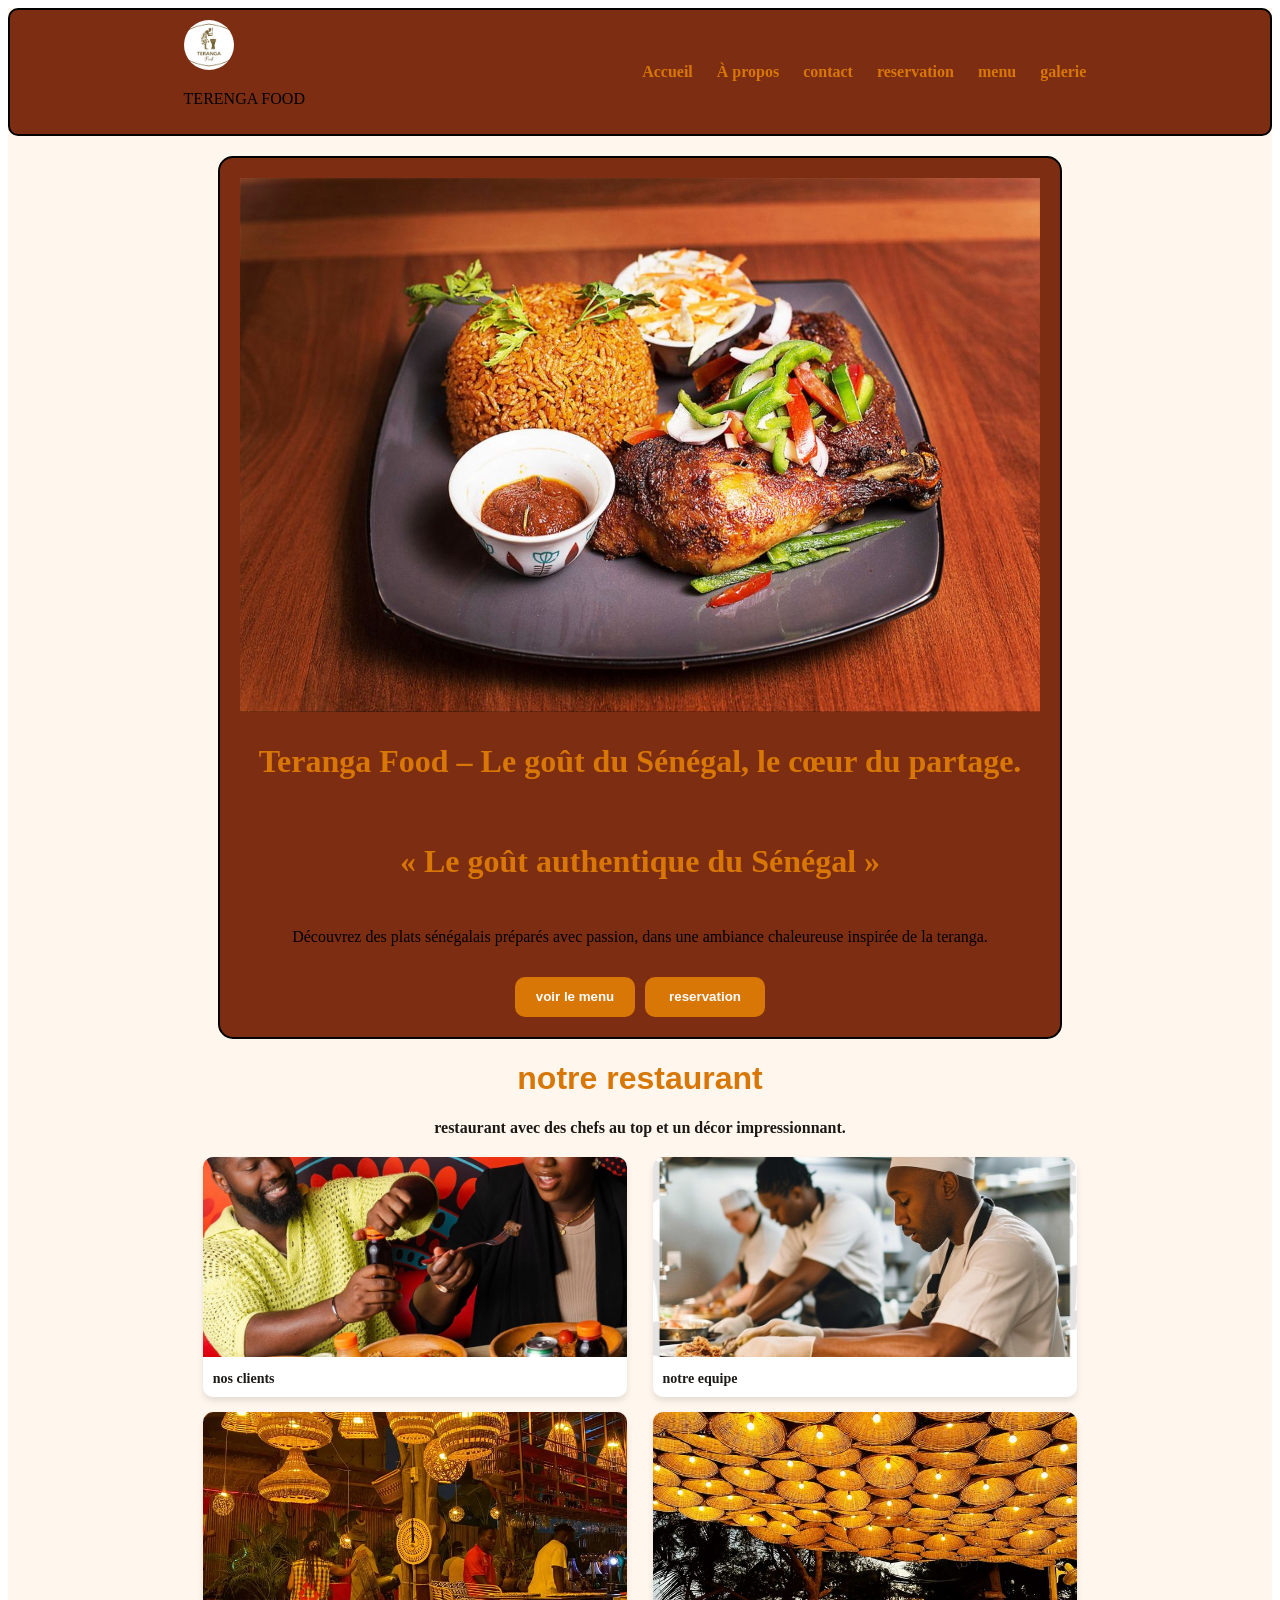
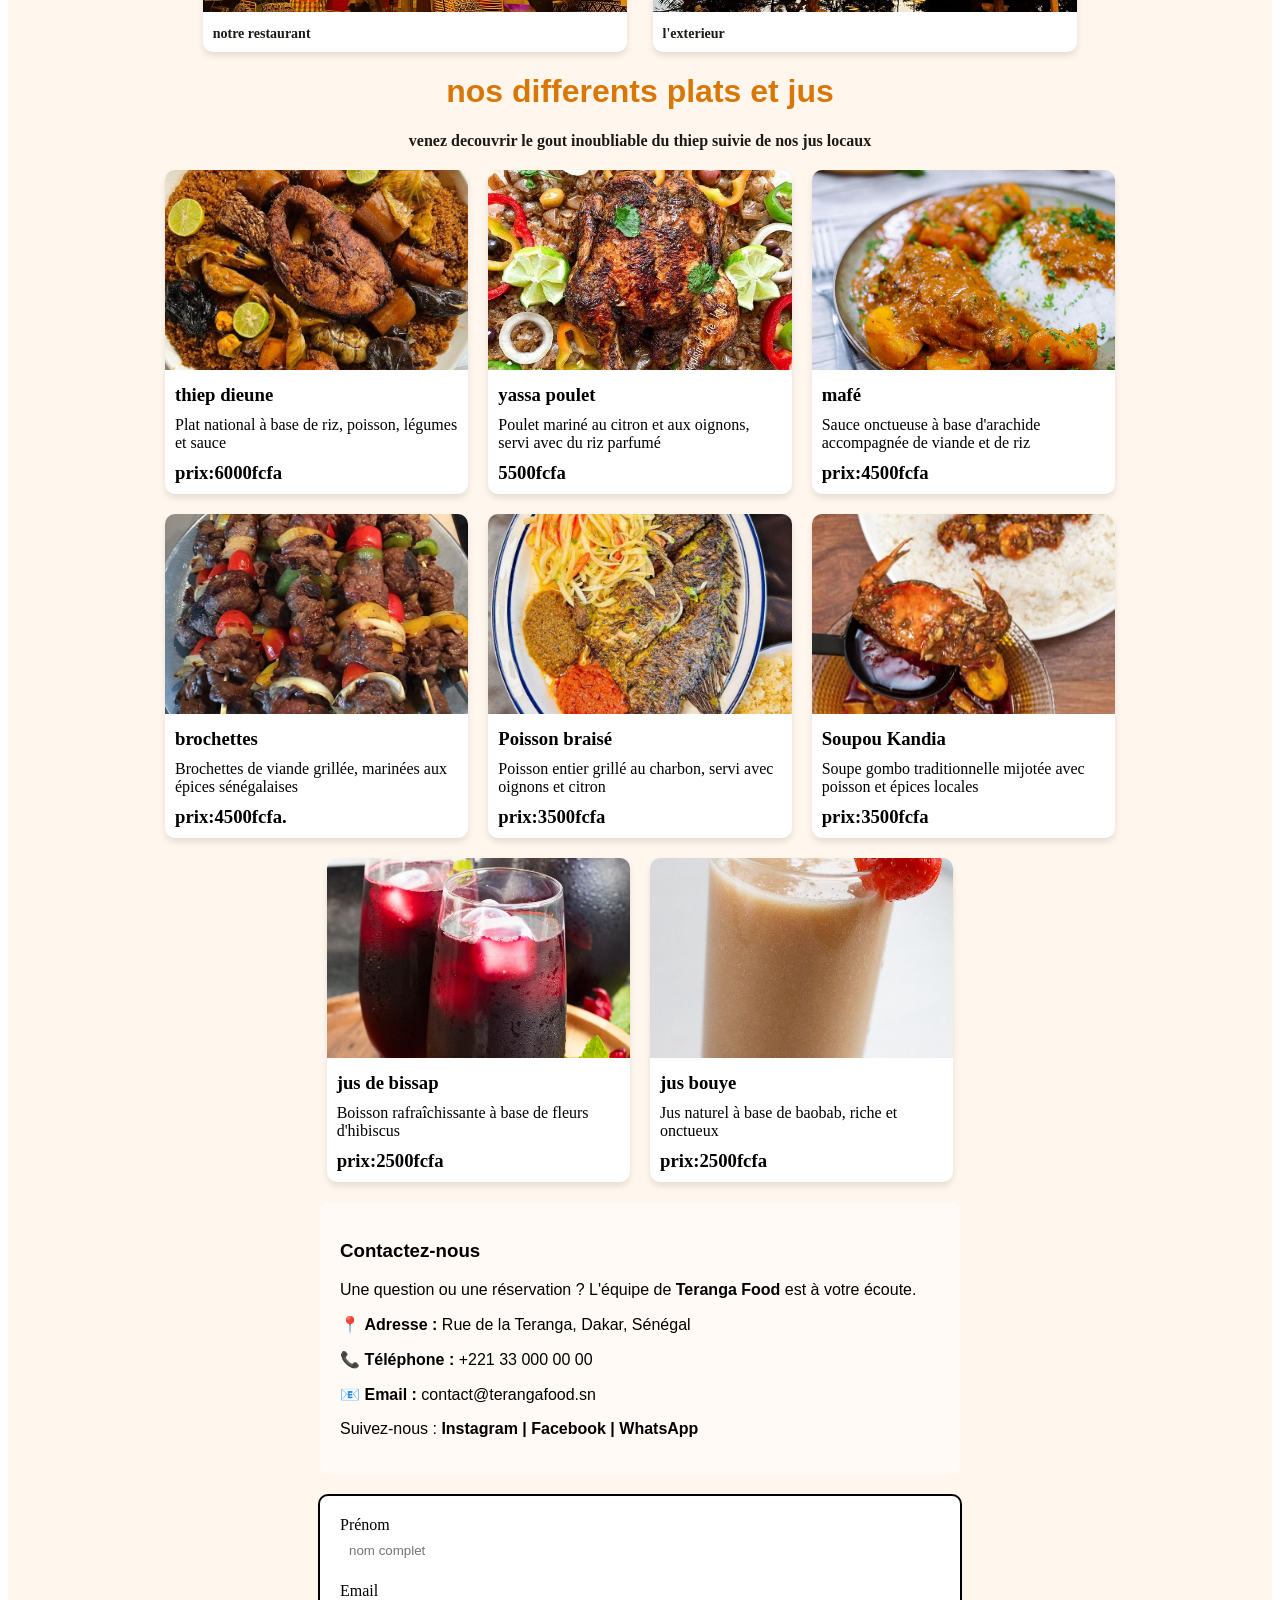
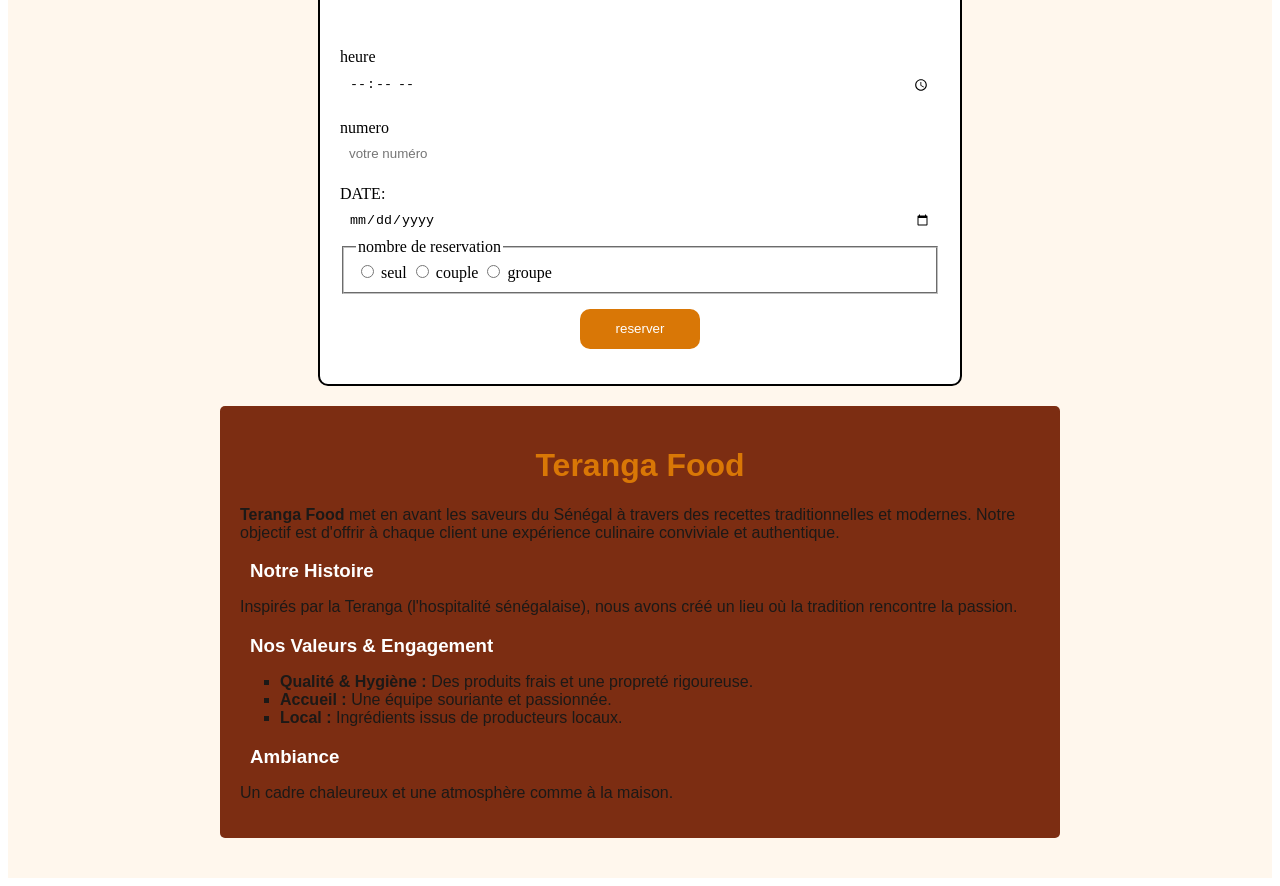
==== index.html @ d592cb01 "first commit" ====
<!DOCTYPE html>
<html lang="en">

<head>
    <meta charset="UTF-8">
    <meta name="viewport" content="width=device-width, initial-scale=1.0">
    <title>teranga food</title>
    <link rel="stylesheet" href="css/style.css">

</head>

<body>
    <div class="Arrière-plan">
        <div class="navigateur">
            <div class="logo">
                <img src="TERANGA-FOOD.png" alt="">
                <p>TERENGA FOOD</p>
            </div>
            <div class="porte">
                <nav>
                    <a href="index.html">Accueil</a>
                    <a href="about.html">À propos</a>
                    <a href="contact.html">contact</a>
                    <a href="reservation.html">reservation</a>
                    <a href="menu.htm">menu</a>
                    <a href="galerie.html">galerie</a>
                </nav>
            </div>
        </div>
        </header>
        <div class="food">
            <img src="poulet.jpg" alt="">
            <h1>Teranga Food – Le goût du Sénégal, le cœur du partage.</h1>
            <h1>« Le goût authentique du Sénégal »
            </h1>
            <p>Découvrez des plats sénégalais préparés avec passion, dans une ambiance chaleureuse inspirée de la
                teranga.</p>
            <div>
                <button><a href="menu.htm">voir le menu</a></button>
                <button><a href="reservation.html">reservation</a></button>
            </div>
        </div>
        <div class="int">
            <h1>notre restaurant</h1>
            <p>restaurant avec des chefs au top et un décor impressionnant.</p>

        </div>
        <div class="presentation">
            <div class="gal">
                <img src="client.jpg" alt="Projet">
                <h3>nos clients</h3>
            </div>
            <div class="gal">
                <img src="equipe.jpg" alt="Projet">
                <h3>notre equipe</h3>
            </div>
            <div class="gal">
                <img src="place.jpg" alt="Projet">
                <h3>notre restaurant</h3>
            </div>
            <div class="gal">
                <img src="dec.jpg" alt="Projet">
                <h3>l'exterieur</h3>
            </div>
        </div>
        <div class="int">
            <h1>nos differents plats et jus</h1>
            <p>venez decouvrir le gout inoubliable du thiep suivie de nos jus locaux </p>
        </div>
        <div class="details">
            <div class="plat">
                <img src="thiep.jpg" alt="Projet">
                <h3>thiep dieune</h3>
                <p>Plat national à base de riz, poisson, légumes et sauce
                <h3>prix:6000fcfa</h3>
                </p>
            </div>
            <div class="plat">
                <img src="yassa poulat.jpg" alt="Projet">
                <h3>yassa poulet</h3>
                <p>Poulet mariné au citron et aux oignons, servi avec du riz parfumé
                <h3>5500fcfa</h3>
                </p>
            </div>
            <div class="plat">
                <img src="mafé.jpg" alt="Projet">
                <h3>mafé</h3>
                <p>Sauce onctueuse à base d'arachide accompagnée de viande et de riz
                <h3>prix:4500fcfa</h3>
                </p>
            </div>
            <div class="plat">
                <img src="brochettes.jpg" alt="Projet">
                <h3>brochettes</h3>
                <p>Brochettes de viande grillée, marinées aux épices sénégalaises
                <h3>prix:4500fcfa.</h3>
                </p>
            </div>
            <div class="plat">
                <img src="Poisson braisé.jpg" alt="Projet">
                <h3>Poisson braisé</h3>
                <p>Poisson entier grillé au charbon, servi avec oignons et citron
                <h3>prix:3500fcfa</h3>
                </p>
            </div>
            <div class="plat">
                <img src="soupou.jpg" alt="Projet">
                <h3>Soupou Kandia</h3>
                <p>Soupe gombo traditionnelle mijotée avec poisson et épices locales
                <h3>prix:3500fcfa</h3>
                </p>
            </div>
            <div class="plat">
                <img src="Jus de bissap.jpg" alt="Projet">
                <h3>jus de bissap</h3>
                <p>Boisson rafraîchissante à base de fleurs d'hibiscus
                <h3>prix:2500fcfa</h3>
                </p>
            </div>
            <div class="plat">
                <img src="Jus de bouye.jpg" alt="Projet">
                <h3>jus bouye</h3>
                <p>Jus naturel à base de baobab, riche et onctueux
                <h3>prix:2500fcfa</h3>
                </p>
            </div>
        </div>
        <div class="contact">
            <h3>Contactez-nous</h3>
            <p>Une question ou une réservation ? L'équipe de <strong>Teranga Food</strong> est à votre écoute.</p>

            <div class="info">
                <p>📍 <strong>Adresse :</strong> Rue de la Teranga, Dakar, Sénégal</p>
                <p>📞 <strong>Téléphone :</strong> +221 33 000 00 00</p>
                <p>📧 <strong>Email :</strong> contact@terangafood.sn</p>
            </div>

            <div class="reseaux">
                <p>Suivez-nous : <strong>Instagram | Facebook | WhatsApp</strong></p>
            </div>
        </div>
        <div class="reser">
            <form action="/envoyer" method="post">
                <div class="pp">
                    <label for="prenom">Prénom </label>
                    <input type="text" id="prenom" name="prenom" placeholder="nom complet" required>
                </div>
                <div class="pp"><label for="email">Email</label>
                    <input type="email" id="email" name="email" required>
                </div>
                <div class="pp"><label for="heure">heure</label>
                    <input type="time" id="heure" name="heure" required>
                </div>
                <div class="pp"><label for="numer">numero </label>
                    <input type="number" id="numero" name="numero" placeholder="votre numéro" required>
                </div>
                <div class="pp">
                    <label for="DATE">DATE:</label>
                    <input type="date" id="DATE" name="DATE">

                    <fieldset>
                        <legend>nombre de reservation</legend>
                        <input type="radio" id="r1" name="niveau" value="seul">
                        <label for="r1">seul</label>
                        <input type="radio" id="r2" name="niveau" value="couple">
                        <label for="r2">couple </label>
                        <input type="radio" id="r3" name="niveau" value="groupe">
                        <label for="r3">groupe </label>
                    </fieldset>
                </div>
                <div class="pp">
                    <button type="submit">reserver</button>
                </div>
        </div>
        </form>
        <div class="about">
            <h1>Teranga Food</h1>

            <p><strong>Teranga Food</strong> met en avant les saveurs du Sénégal à travers des recettes traditionnelles
                et
                modernes. Notre objectif est d'offrir à chaque client une expérience culinaire conviviale et
                authentique.
            </p>

            <h3>Notre Histoire</h3>
            <p>Inspirés par la Teranga (l'hospitalité sénégalaise), nous avons créé un lieu où la tradition rencontre la
                passion.</p>

            <h3>Nos Valeurs & Engagement</h3>
            <ul>
                <li><strong>Qualité & Hygiène :</strong> Des produits frais et une propreté rigoureuse.</li>
                <li><strong>Accueil :</strong> Une équipe souriante et passionnée.</li>
                <li><strong>Local :</strong> Ingrédients issus de producteurs locaux.</li>
            </ul>

            <h3>Ambiance</h3>
            <p>Un cadre chaleureux et une atmosphère comme à la maison.</p>
        </div>
    </div>
</body>

</html>
---- css/style.css ----
.Arrière-plan {
    background-color: #FFF7ED;
    padding-bottom: 20px;
}

.navigateur {
    display: flex;
    border: 2px solid black;
    border-radius: 10px;
    justify-content: space-around;
    align-items: center;
    padding: 10px;
    background-color: #7C2D12;
}

.logo img {
    height: 50px;
    width: 50px;
    object-fit: cover;
    border-radius: 50%;
}

.porte nav a {
    text-decoration: none;
    color: #D97706;
    margin: 0 10px;
    font-weight: bold;
}
.int{
    text-align: center;
}
.int h1{
color: #D97706;
font-family: Arial, Helvetica, sans-serif;
}
.int p{
    color: #1C1917 ;
    font-weight: 600;
}


.food {
    max-width: 800px;
    width: 95%;
    min-height: 500px;
    margin: 20px auto;
    background-color: #7C2D12;
    background-position: center;
    display: flex;
    flex-direction: column;
    justify-content: center;
    align-items: center;
    padding: 20px;
    border-radius: 15px;
    border: 2px solid black;
}
.food img{
    max-width: 100%;
    width: 100%;
}

.food h1 {
    font-size: 2rem;
    text-align: center;
    color: #D97706;
    padding: 10px;
}


.food div {
    display: flex;
    gap: 10px;
    margin-top: 15px;
}

.food button {
    height: 40px;
    border-radius: 10px;
    width: 120px;
    background-color: #D97706;
    border: none;
    cursor: pointer;
}

.food button a {
    text-decoration: none;
    color: white;
    font-weight: bold;
}


.presentation,
.details {
    width: 80%;
    margin: 20px auto;
    display: flex;
    flex-wrap: wrap;
    justify-content: center;
    gap: 20px;
}

.gal,
.plat {
    width: 30%;
    background-color: #FFFFFF;
    border-radius: 10px;
    overflow: hidden;
    box-shadow: 0 4px 6px rgba(0, 0, 0, 0.1);
}

.gal img,
.plat img {
    height: 200px;
    width: 100%;
    object-fit: cover;
}

.gal h3,
.plat h3,
.plat p {
    margin: 10px;
}


.reser {
    width: 80%;
    max-width: 600px;
    margin: 20px auto;
    background: #FFFFFF;
    padding: 20px;
    border: 2px solid black;
    border-radius: 10px;
}

.pp {
    margin-bottom: 15px;
    display: flex;
    flex-direction: column;
}

.pp input {
    padding: 8px;
    border-radius: 5px;
    border: 1px solid white;
}
 .pp button{
    height: 40px;
    border-radius: 10px;
    width: 120px;
    background-color: #D97706;
    border: none;
    margin: 0 auto;
    cursor: pointer;
    color: #FFFFFF;
}

@media (max-width: 1024px) {

    .presentation,
    .details {
        width: 90%;
    }

    .gal,
    .plat,
    .reseer {
        width: 45%;
    }

    .food h1 {
        font-size: 1.5rem;
    }
}

@media (max-width: 600px) {
    .navigateur {
        flex-direction: column;
        gap: 10px;
    }

    .porte nav {
        display: flex;
        flex-wrap: wrap;
        justify-content: center;
    }


    .food {
        width: 100%;
        height: auto;
        border-radius: 5px;
    }

    .food h1 {
        font-size: 1.2rem;
    }

    .presentation,
    .details {
        width: 95%;
    }

    .gal,
    .plat {
        width: 100%;
    }

    .reser,
    .about,
    .contact {
        width: 90%;
    }
}


.contact {
    max-width: 600px;
    margin: 20px auto;
    font-family: sans-serif;
    padding: 20px;
    background-color: #fffaf5;
    border-radius: 8px;
}



.presentation {
    width: 70%;
    margin: 20px auto;
    display: flex;
    flex-wrap: wrap;
    justify-content: space-around;
    gap: 15px;
}

.gal {
    width: 30%;
    background-color: #FFFFFF;
    border-radius: 10px;
    overflow: hidden;
}

.gal img {
    height: 200px;
    width: 100%;
    object-fit: cover;
}

.gal h3 {
    color: #1C1917;
    margin: 10px;
    font-size: 14px;
}

@media (max-width: 1024px) {

    .presentation {
        width: 90%;
    }
}

.gal {
    width: 48%;
}

@media (max-width: 600px) {

    .presentation {
        width: 95%;
        gap: 10px;
    }

    .gal {
        width: 100%;
        height: auto;
    }
}
@media (max-width: 820px) {

    .presentation {
        width: 95%;
        gap: 10px;
    }
    .about{
        width: 50%;
    }

    .gal {
        width: 100%;
        height: auto;
    }
    .food{
        width: 80%;
    }
}
@media (max-width: 600px) {
    .navigateur {
        flex-direction: column;
        gap: 10px;
    }

    .porte nav {
        display: flex;
        flex-wrap: wrap;
        justify-content: center;
    }
    .food{
        width: 65%;
    }
}

.about {
    border-radius: 5px;
    background-color: #7C2D12;
    max-width: 800px;
    max-height: 800px;
    margin: 20px auto;
    font-family: sans-serif;
    padding: 20px;
    color: #1C1917;
}

.about h1 {
    color: #D97706;
    text-align: center;
}

.about h3 {
    color: white;
    margin-bottom: 5px;
    padding-left: 10px;
}

.about ul {
    list-style-type: square;
}
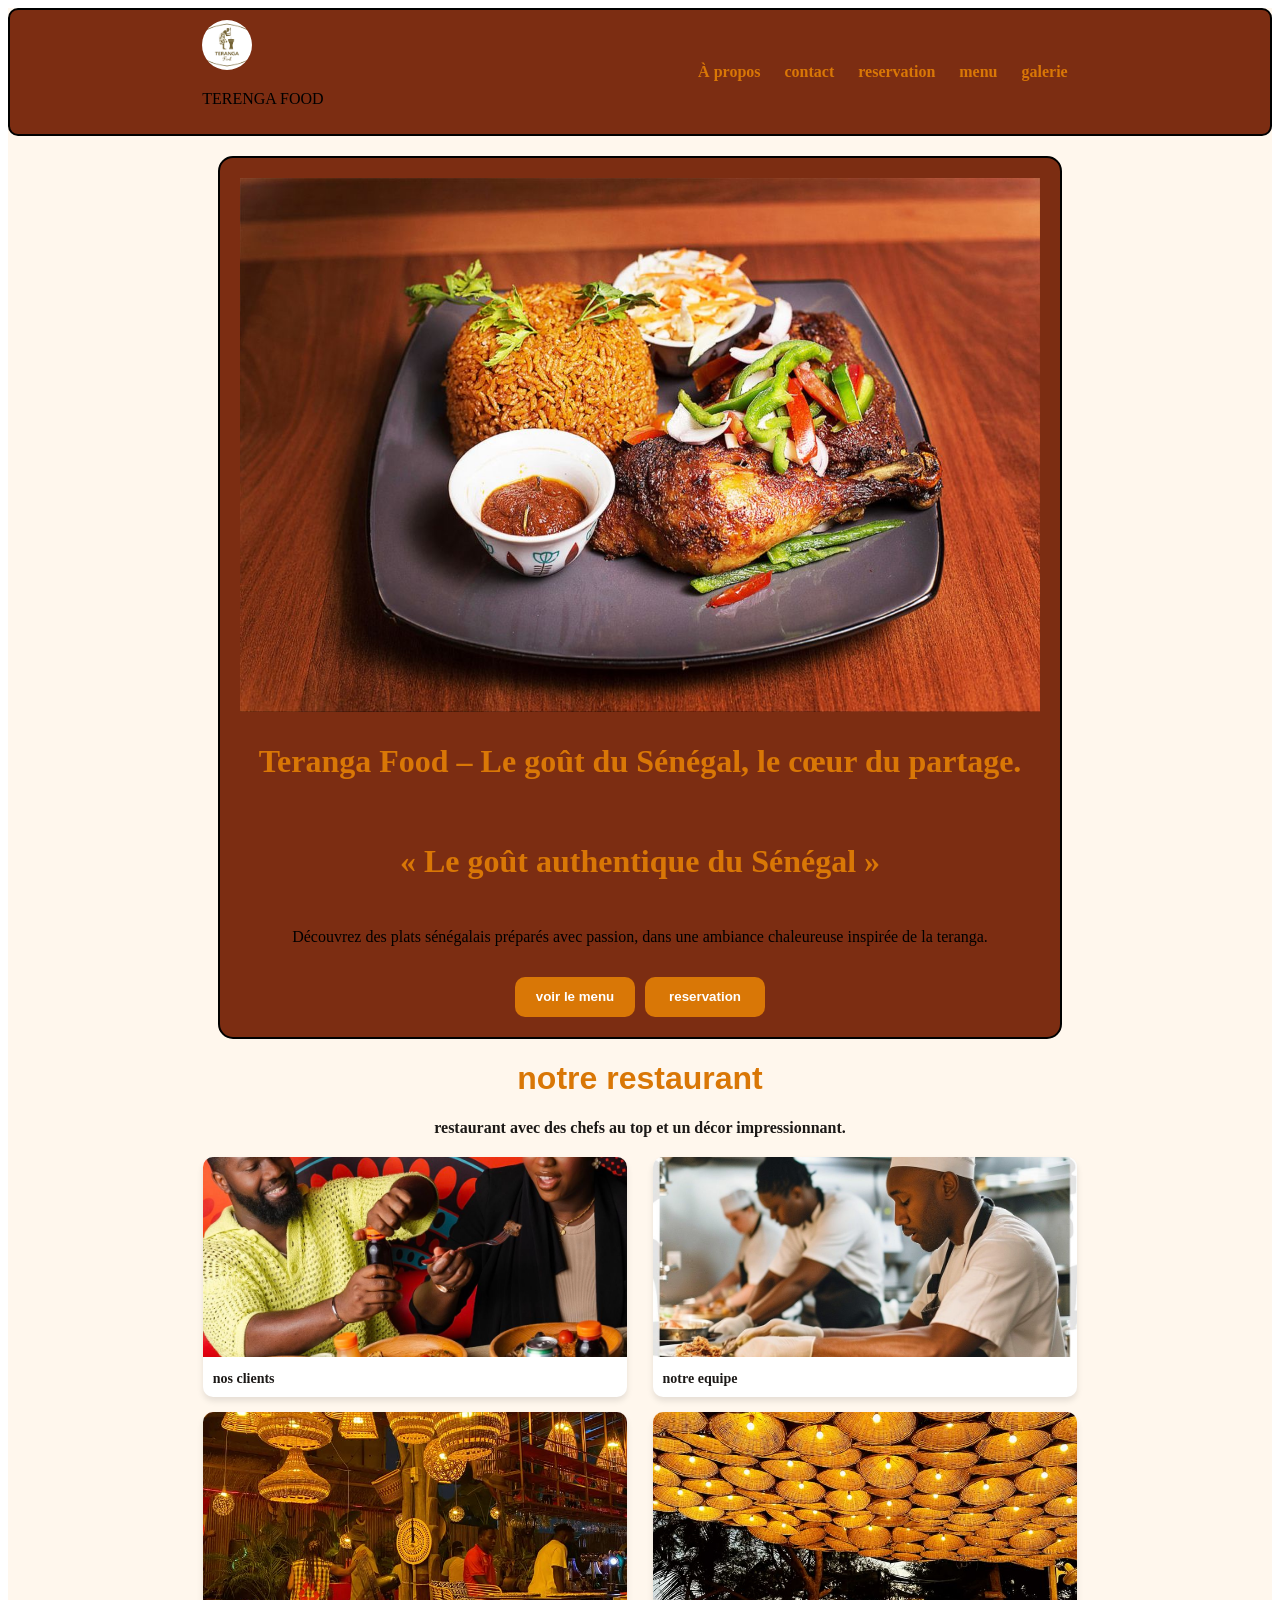
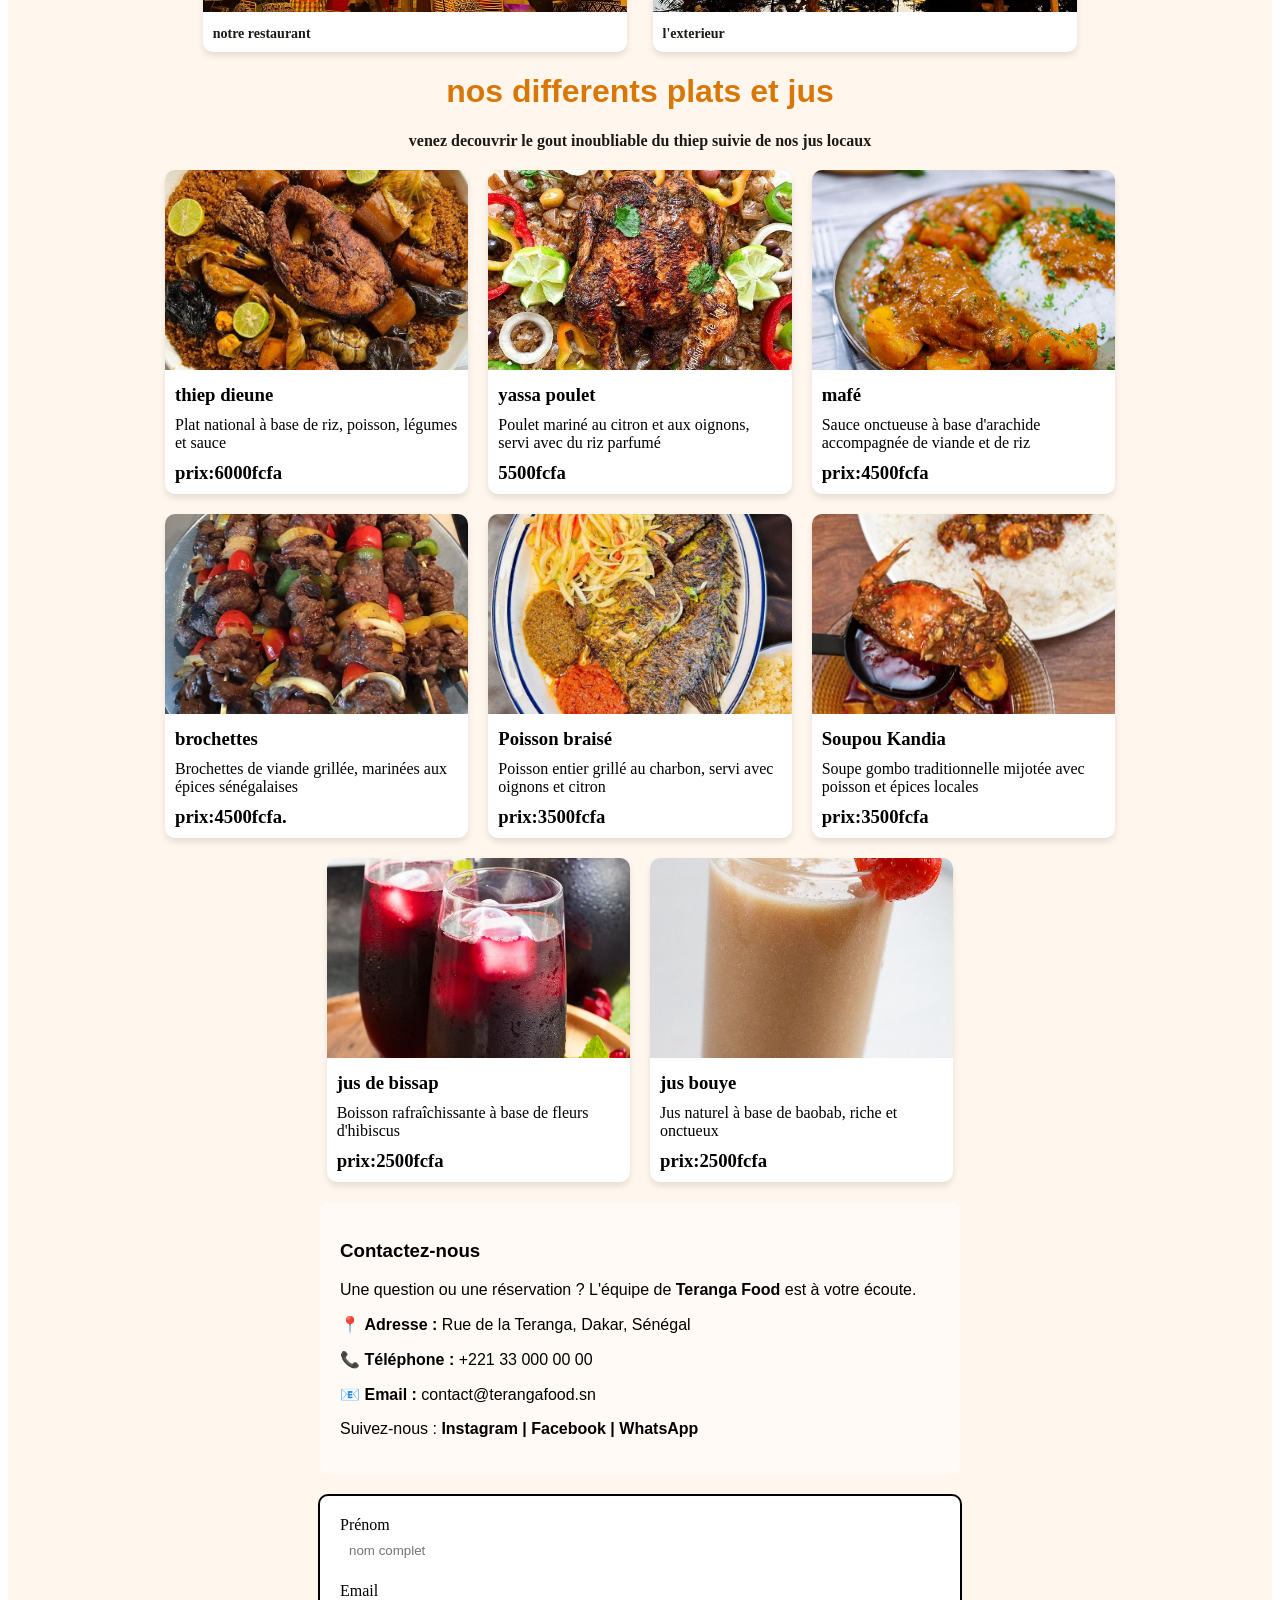
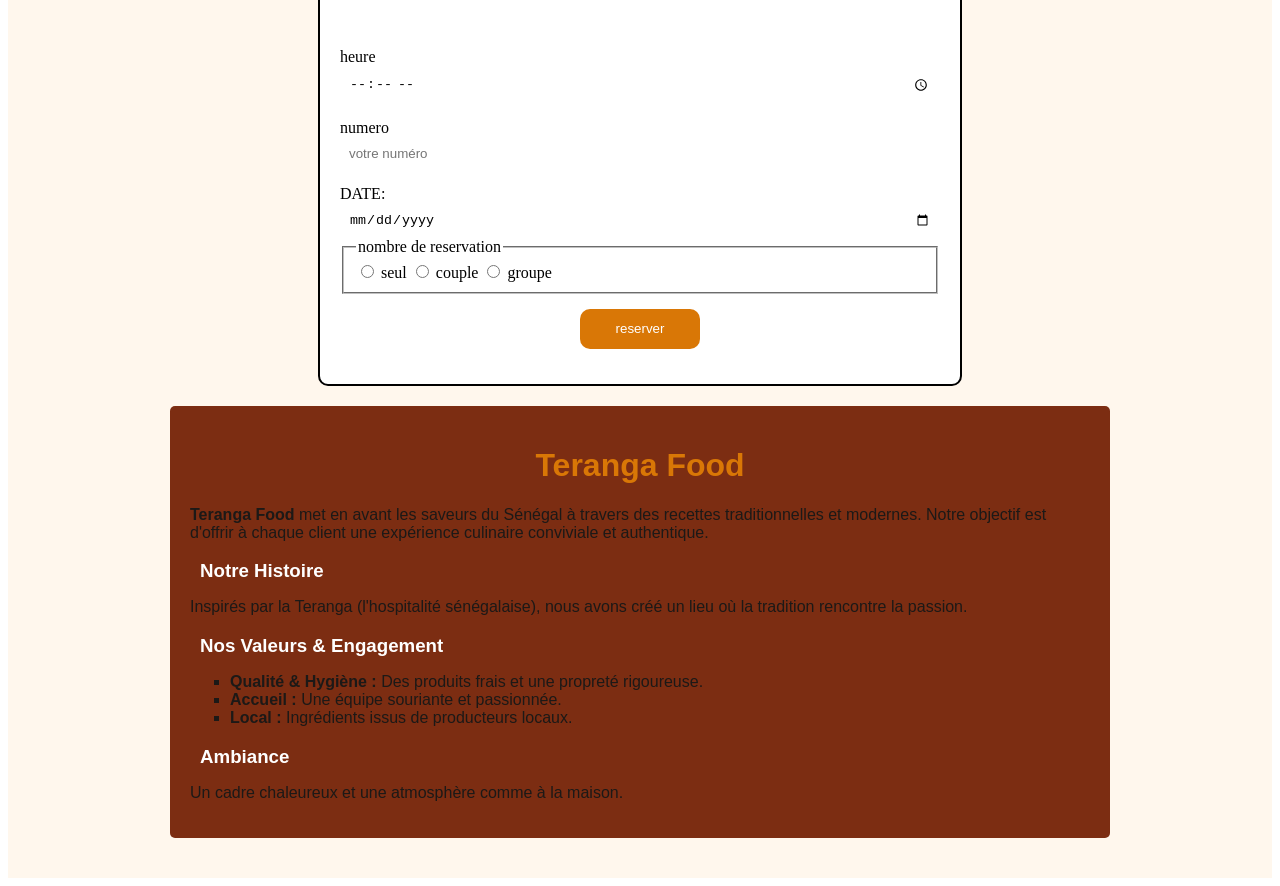
==== commit 8aa6de7e: "a" ====
--- a/index.html
+++ b/index.html
@@ -18,7 +18,6 @@
             </div>
             <div class="porte">
                 <nav>
-                    <a href="index.html">Accueil</a>
                     <a href="about.html">À propos</a>
                     <a href="contact.html">contact</a>
                     <a href="reservation.html">reservation</a>
--- a/css/style.css
+++ b/css/style.css
@@ -282,7 +282,7 @@
         gap: 10px;
     }
     .about{
-        width: 50%;
+        width: 90%;
     }
 
     .gal {
@@ -312,8 +312,8 @@
 .about {
     border-radius: 5px;
     background-color: #7C2D12;
-    max-width: 800px;
-    max-height: 800px;
+    max-width: 900px;
+    max-height: 1000px;
     margin: 20px auto;
     font-family: sans-serif;
     padding: 20px;
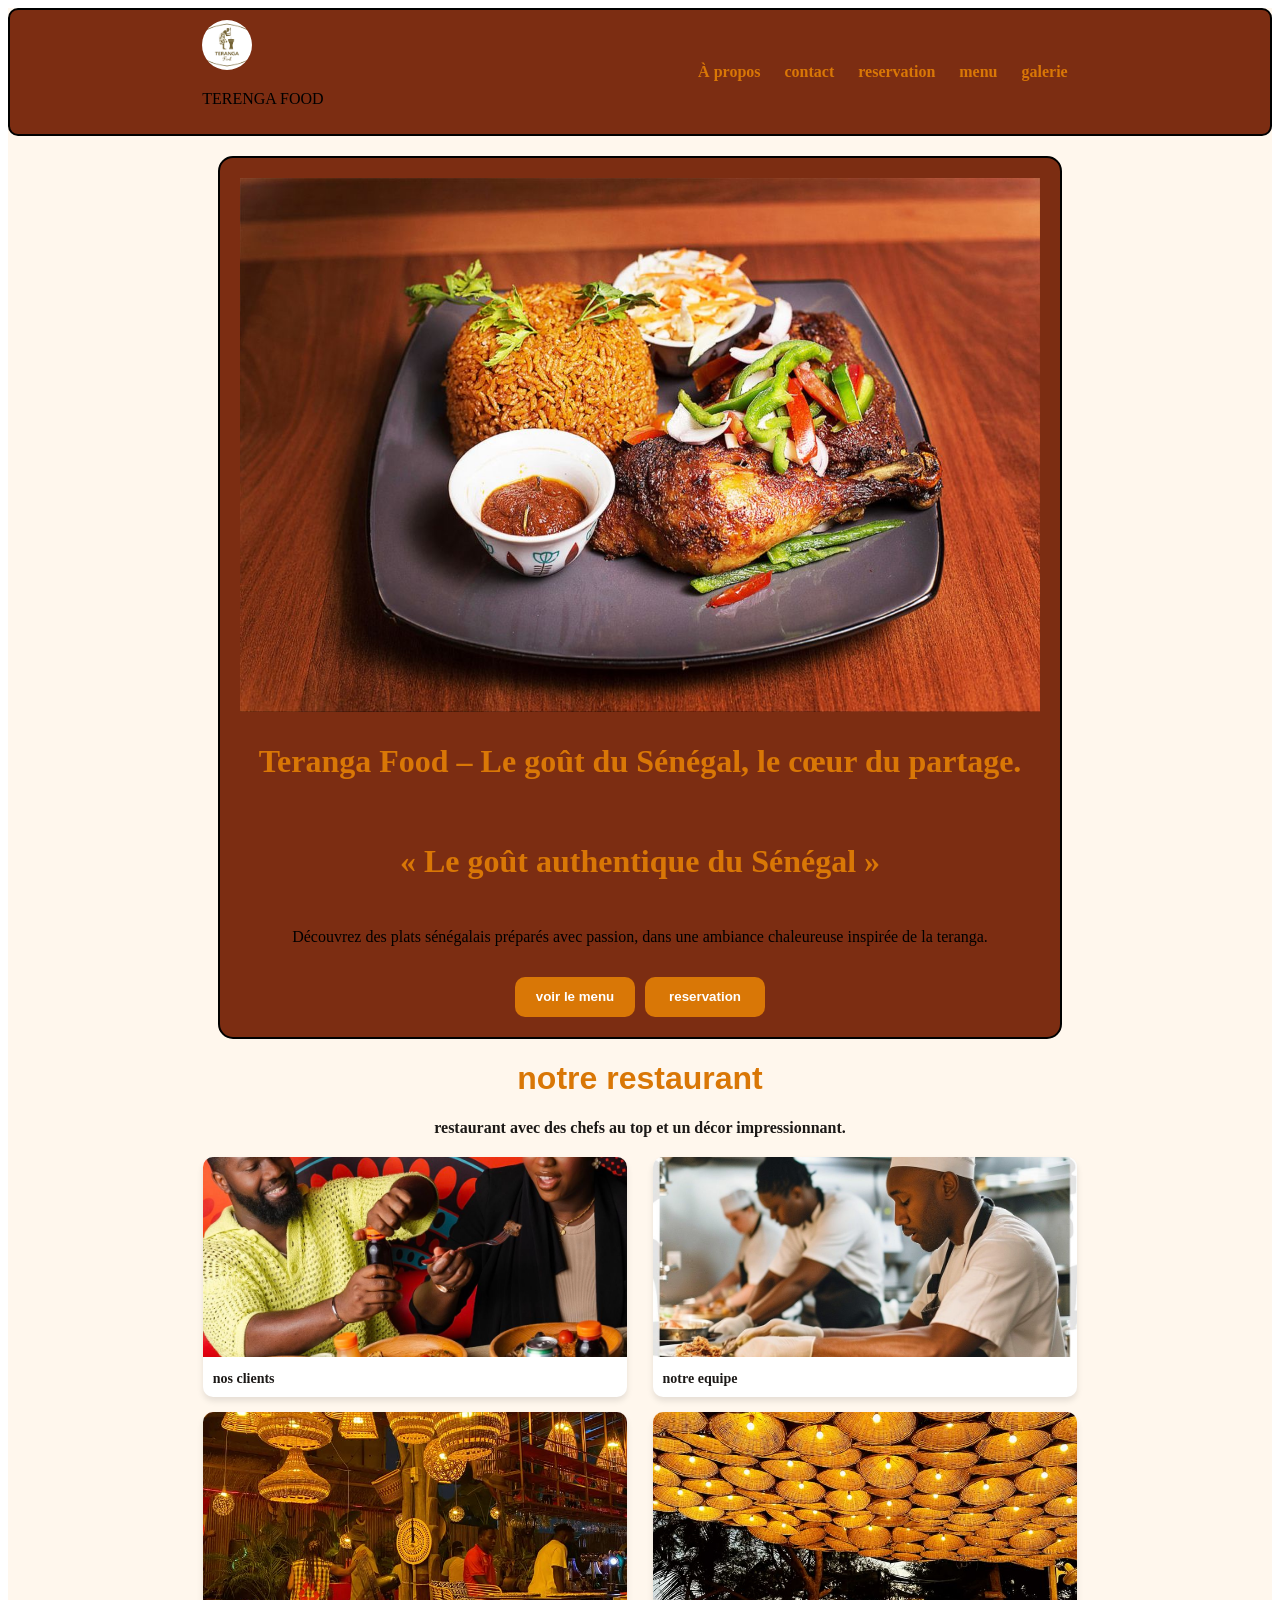
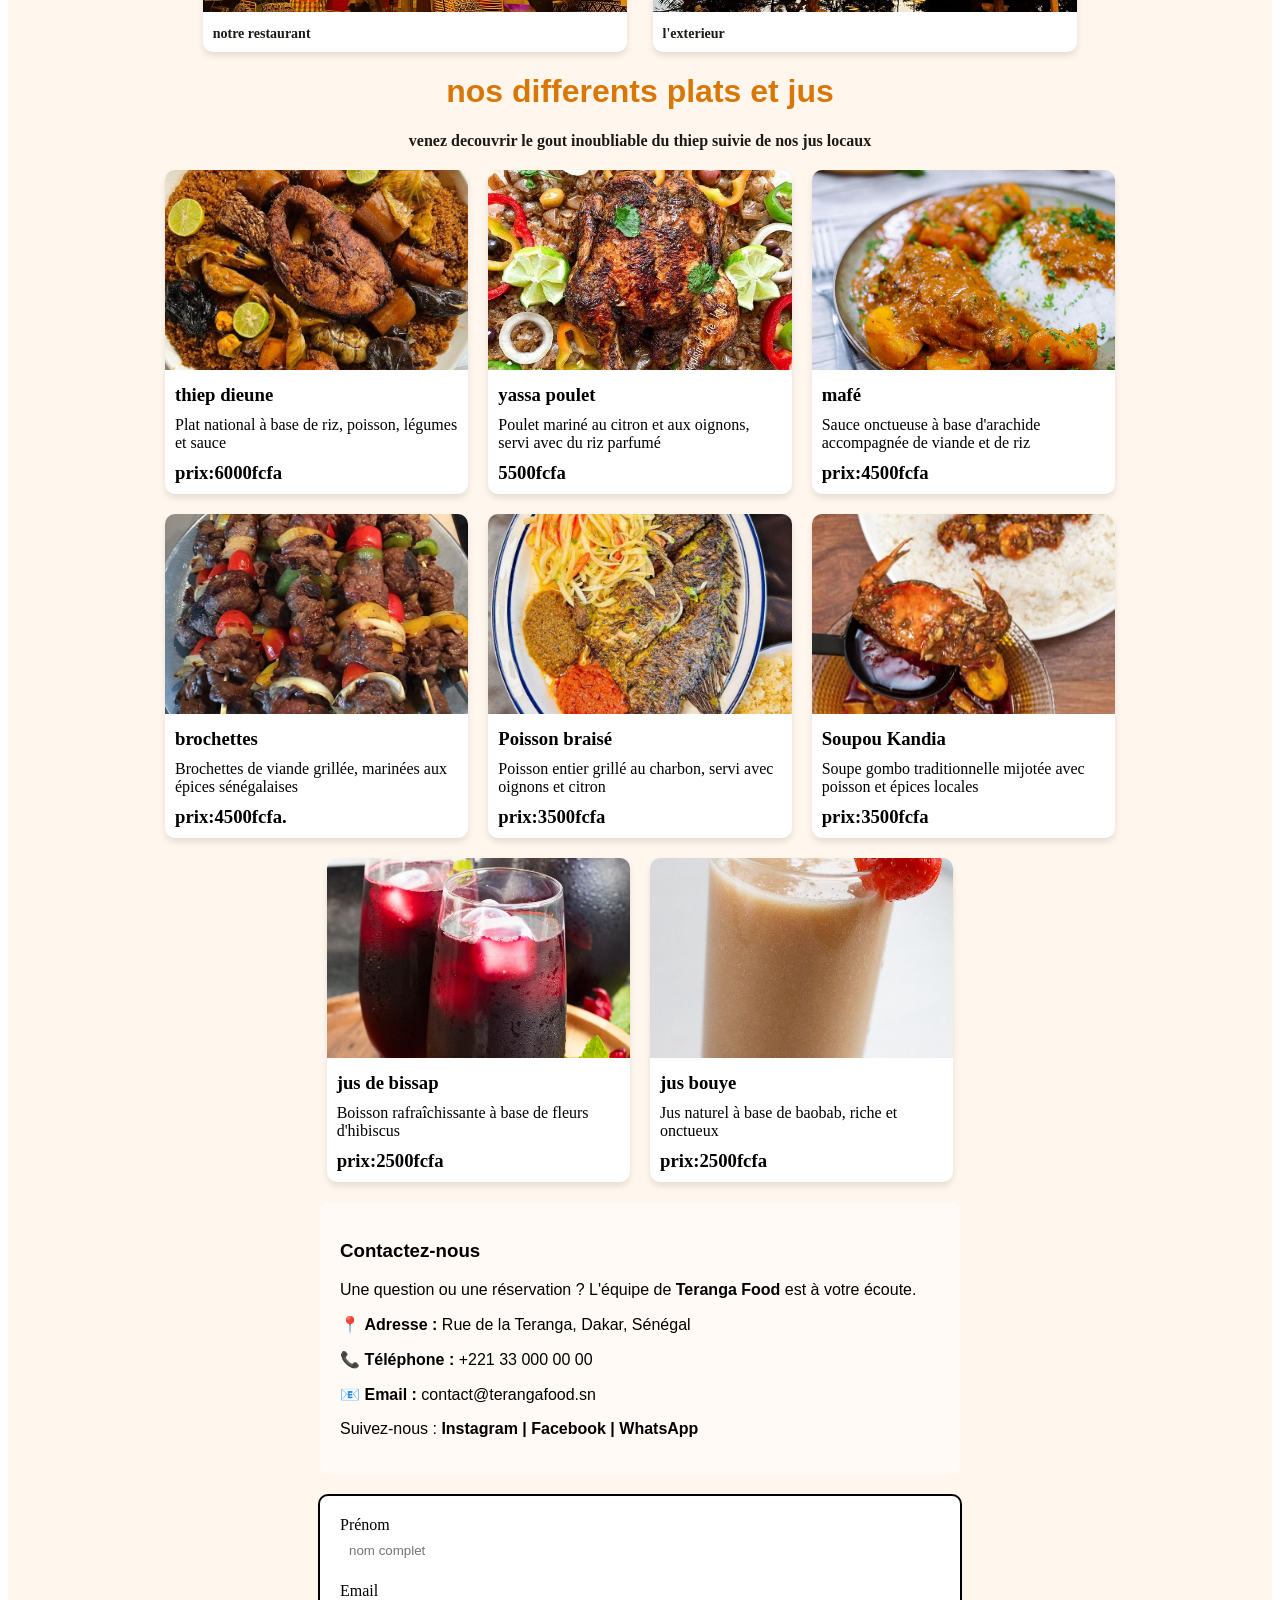
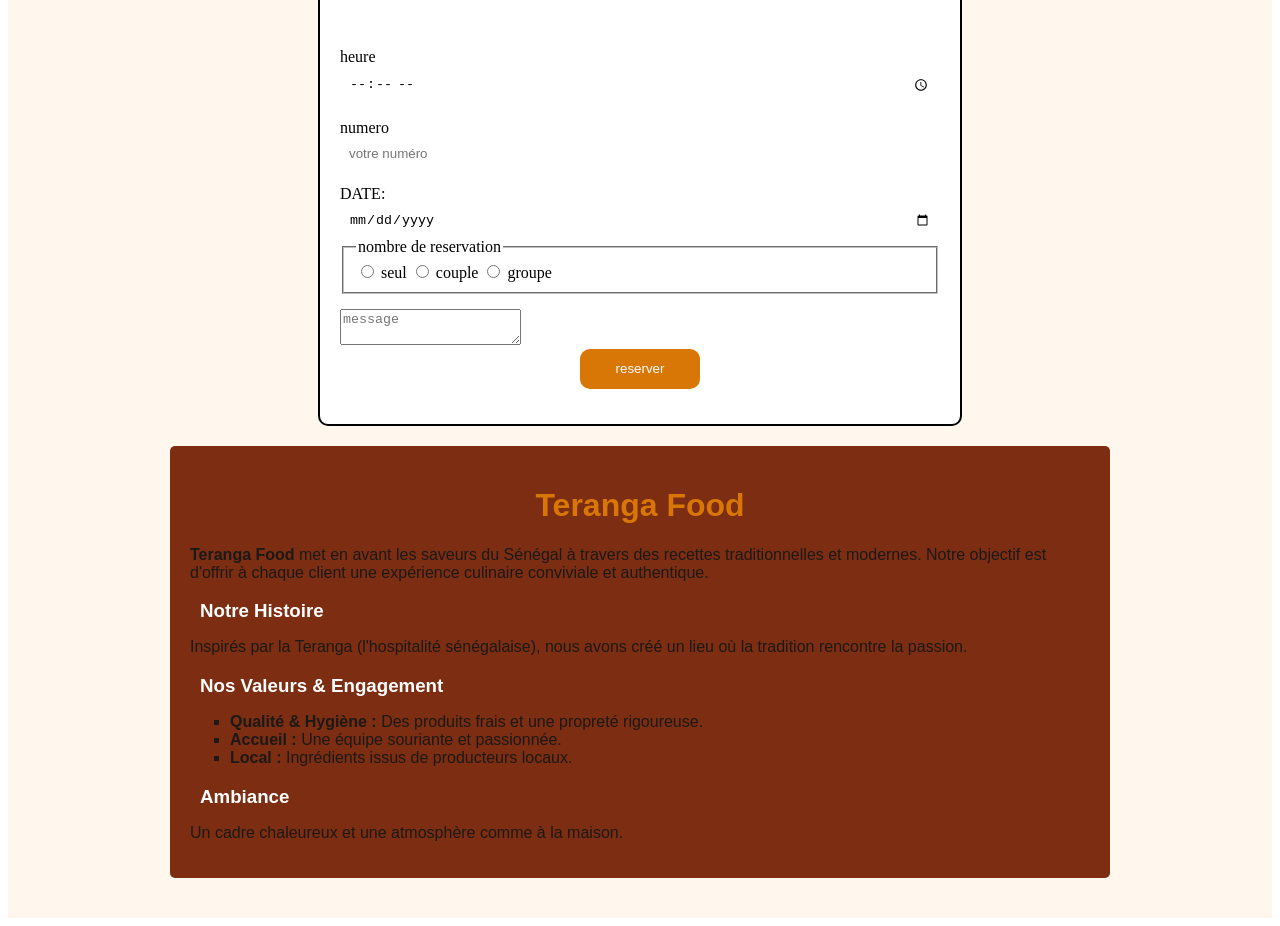
==== commit af31484f: "texterea" ====
--- a/index.html
+++ b/index.html
@@ -167,6 +167,7 @@
                         <label for="r3">groupe </label>
                     </fieldset>
                 </div>
+                <textarea placeholder="message"></textarea>
                 <div class="pp">
                     <button type="submit">reserver</button>
                 </div>
